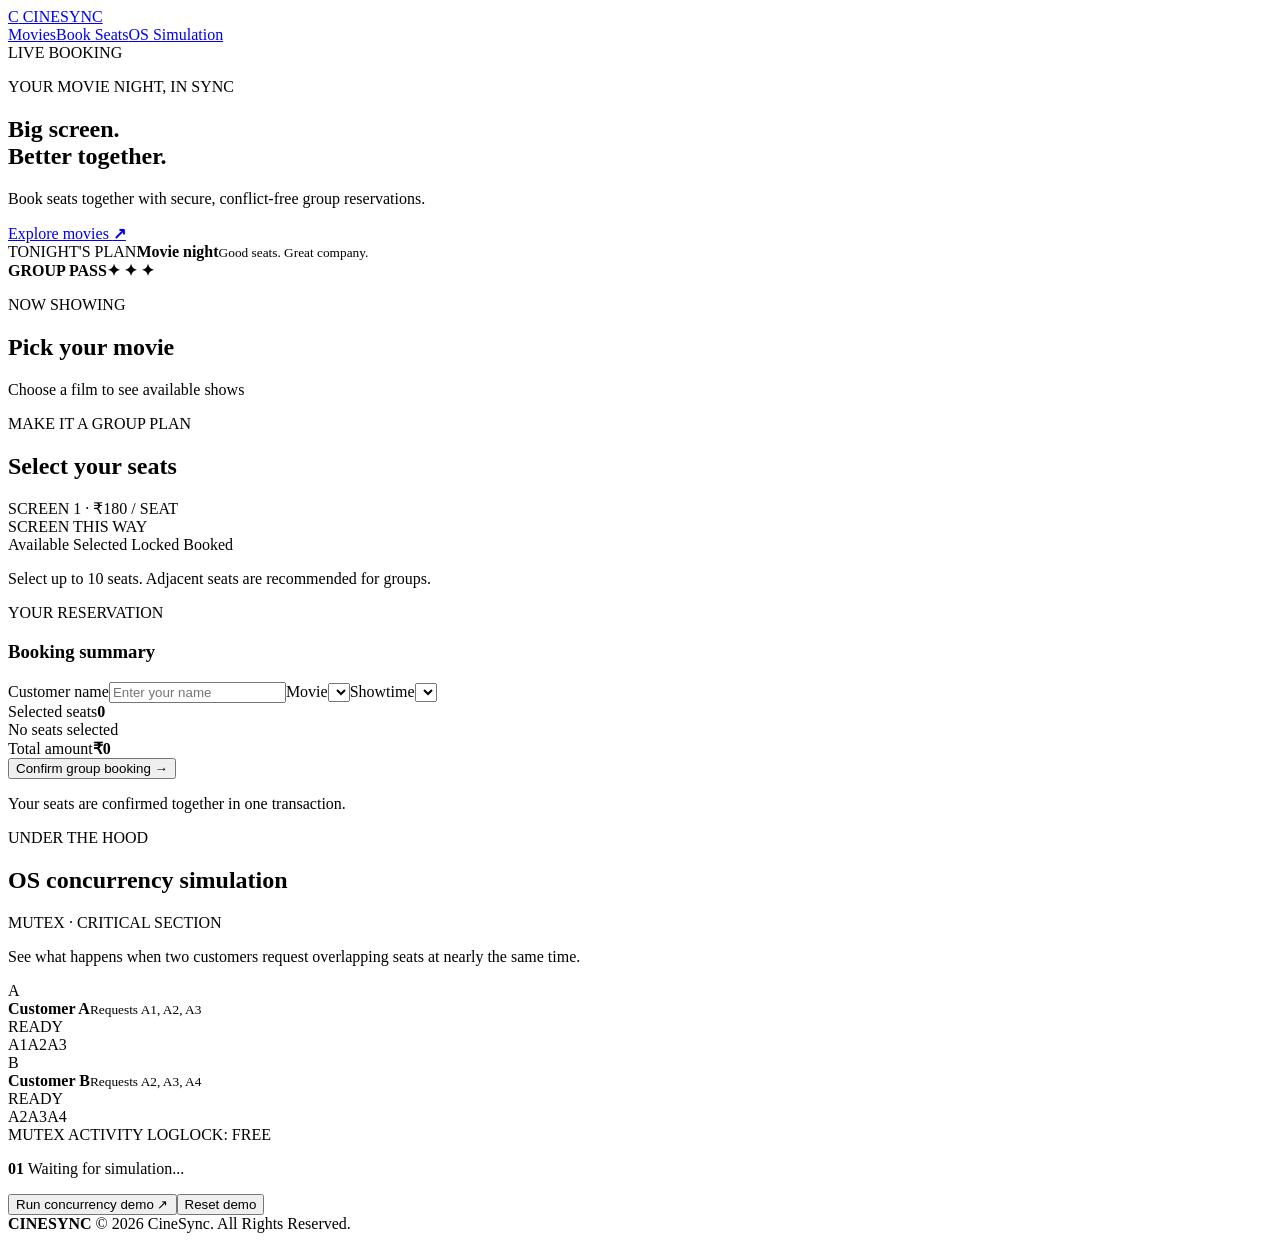
==== Cinema_Group_Ticket_Booking_System/templates/index.html @ 4b4c8a49 "Initial commit - Cinema Group Ticket Booking System" ====
<!DOCTYPE html>
<html lang="en">
<head>
<meta charset="UTF-8"><meta name="viewport" content="width=device-width, initial-scale=1">
<title>CineSync | Group Booking</title><link rel="stylesheet" href="/static/css/style.css">
</head>
<body>
<header class="topbar"><a class="brand" href="#"><span class="logo">C</span> CINESYNC</a><nav><a href="#movies">Movies</a><a href="#booking">Book Seats</a><a href="#simulation">OS Simulation</a></nav><span class="live"><i></i> LIVE BOOKING</span></header>
<main>
<section class="hero"><div><p class="eyebrow">YOUR MOVIE NIGHT, IN SYNC</p><h1>Big screen.<br><span>Better together.</span></h1><p class="hero-copy">Book seats together with secure, conflict-free group reservations.</p><a class="primary" href="#movies">Explore movies <b>↗</b></a></div><div class="hero-art"><div class="orb"></div><div class="ticket"><span>TONIGHT'S PLAN</span><strong>Movie night</strong><small>Good seats. Great company.</small><div class="ticket-line"></div><div class="ticket-bottom"><b>GROUP PASS</b><b>✦ ✦ ✦</b></div></div></div></section>
<section id="movies" class="section"><div class="section-head"><div><p class="eyebrow">NOW SHOWING</p><h2>Pick your movie</h2></div><span class="muted">Choose a film to see available shows</span></div><div id="movieGrid" class="movie-grid"></div></section>
<section id="booking" class="section booking-section"><div class="section-head"><div><p class="eyebrow">MAKE IT A GROUP PLAN</p><h2>Select your seats</h2></div><span class="pill">SCREEN 1 · ₹180 / SEAT</span></div><div class="booking-grid"><div class="seat-panel"><div class="screen-wrap"><div class="screen"></div><span>SCREEN THIS WAY</span></div><div class="legend"><span><i class="available"></i> Available</span><span><i class="chosen"></i> Selected</span><span><i class="locked"></i> Locked</span><span><i class="taken"></i> Booked</span></div><div id="seatGrid" class="seat-grid"></div><p class="seat-note">Select up to 10 seats. Adjacent seats are recommended for groups.</p></div><aside class="summary"><p class="eyebrow">YOUR RESERVATION</p><h3>Booking summary</h3><label for="customer">Customer name</label><input id="customer" placeholder="Enter your name" maxlength="60"><label for="movieSelect">Movie</label><select id="movieSelect"></select><label for="showSelect">Showtime</label><select id="showSelect"></select><div class="summary-line"><span>Selected seats</span><b id="selectedCount">0</b></div><div id="selectedNames" class="selected-names">No seats selected</div><div class="summary-total"><span>Total amount</span><strong id="total">₹0</strong></div><button id="bookBtn" class="primary full">Confirm group booking <b>→</b></button><p id="notice" class="notice">Your seats are confirmed together in one transaction.</p></aside></div></section>
<section id="simulation" class="section simulation"><div class="section-head"><div><p class="eyebrow">UNDER THE HOOD</p><h2>OS concurrency simulation</h2></div><span class="pill">MUTEX · CRITICAL SECTION</span></div><p class="muted">See what happens when two customers request overlapping seats at nearly the same time.</p><div class="sim-cards"><article class="sim-card"><div class="sim-top"><span class="avatar violet">A</span><div><b>Customer A</b><small>Requests A1, A2, A3</small></div><span id="statusA" class="status">READY</span></div><div class="seat-tags"><span>A1</span><span>A2</span><span>A3</span></div></article><article class="sim-card"><div class="sim-top"><span class="avatar orange">B</span><div><b>Customer B</b><small>Requests A2, A3, A4</small></div><span id="statusB" class="status">READY</span></div><div class="seat-tags"><span>A2</span><span>A3</span><span>A4</span></div></article></div><div class="sim-console"><div class="console-head"><span><i></i> MUTEX ACTIVITY LOG</span><span id="mutexState">LOCK: FREE</span></div><div id="log" class="log"><p><b>01</b> Waiting for simulation...</p></div><div class="sim-actions"><button id="runSim" class="primary">Run concurrency demo ↗</button><button id="resetSim" class="secondary">Reset demo</button></div></div></section>
</main><footer>
    <b>CINESYNC</b>
    <span>© 2026 CineSync. All Rights Reserved.</span>
</footer>
<script src="/static/js/app.js"></script></body></html>
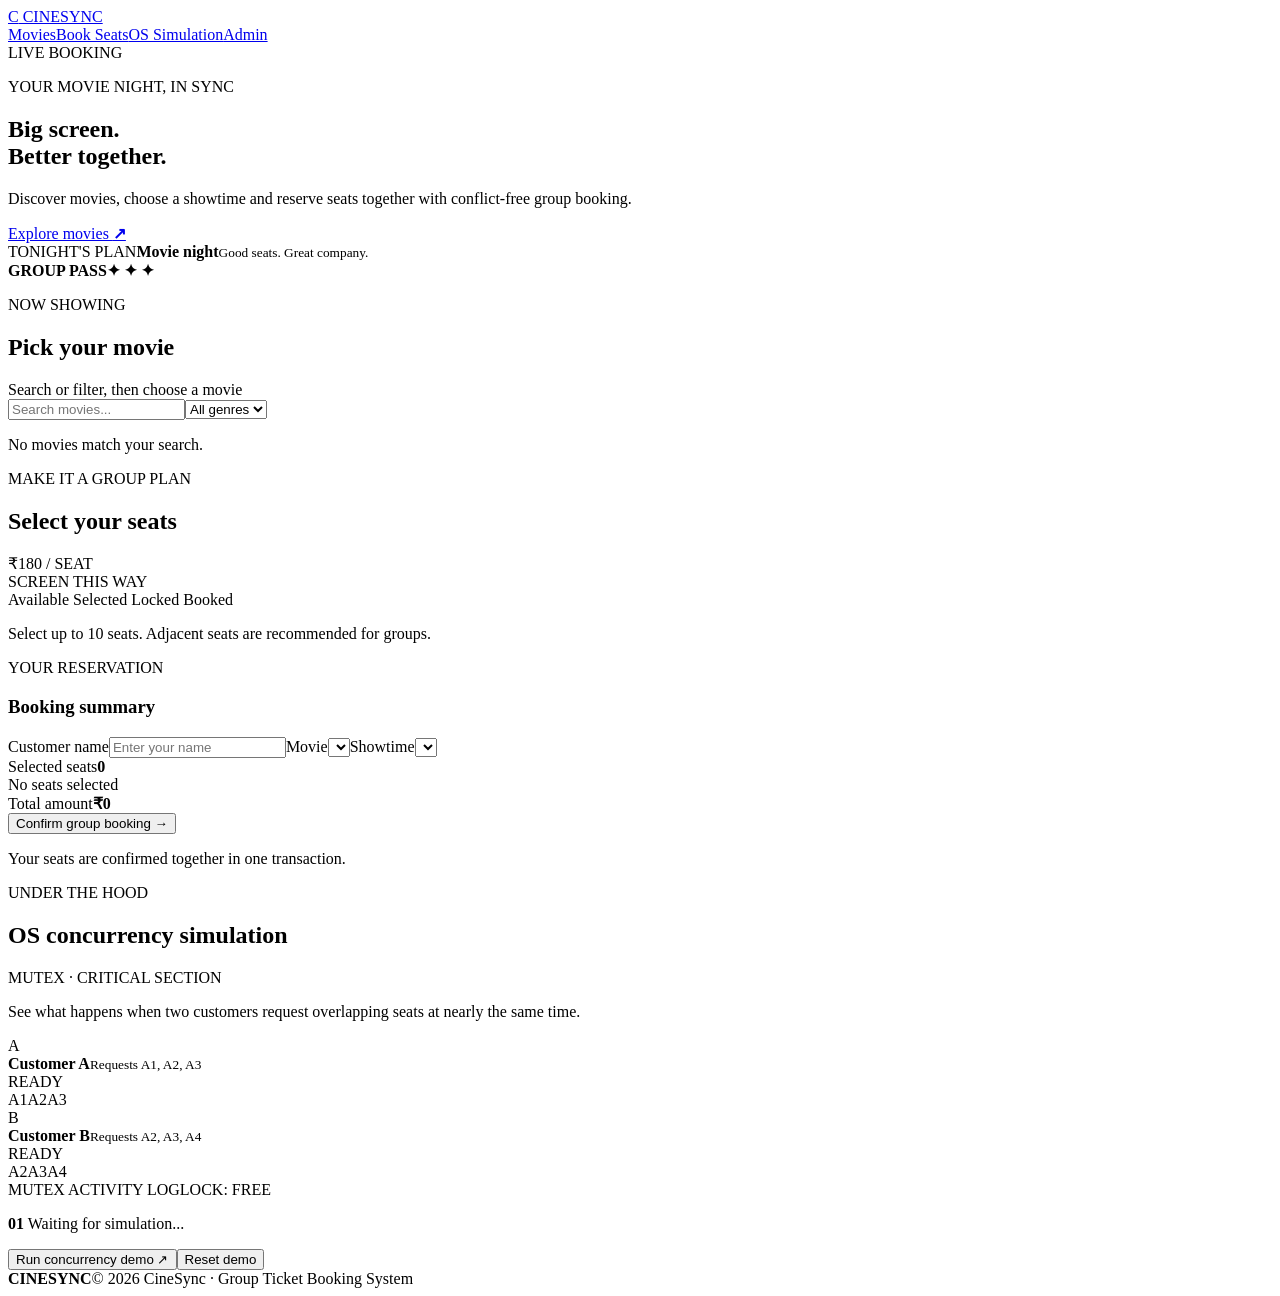
==== commit 29096dda: "Upgrade CineSync with admin dashboard" ====
--- a/Cinema_Group_Ticket_Booking_System/templates/index.html
+++ b/Cinema_Group_Ticket_Booking_System/templates/index.html
@@ -1,18 +1,12 @@
 <!DOCTYPE html>
-<html lang="en">
-<head>
-<meta charset="UTF-8"><meta name="viewport" content="width=device-width, initial-scale=1">
-<title>CineSync | Group Booking</title><link rel="stylesheet" href="/static/css/style.css">
-</head>
+<html lang="en"><head><meta charset="UTF-8"><meta name="viewport" content="width=device-width, initial-scale=1">
+<title>CineSync | Group Movie Booking</title><link rel="stylesheet" href="/static/css/style.css"></head>
 <body>
-<header class="topbar"><a class="brand" href="#"><span class="logo">C</span> CINESYNC</a><nav><a href="#movies">Movies</a><a href="#booking">Book Seats</a><a href="#simulation">OS Simulation</a></nav><span class="live"><i></i> LIVE BOOKING</span></header>
+<header class="topbar"><a class="brand" href="/"><span class="logo">C</span> CINESYNC</a><nav><a href="#movies">Movies</a><a href="#booking">Book Seats</a><a href="#simulation">OS Simulation</a><a href="/admin">Admin</a></nav><span class="live"><i></i> LIVE BOOKING</span></header>
 <main>
-<section class="hero"><div><p class="eyebrow">YOUR MOVIE NIGHT, IN SYNC</p><h1>Big screen.<br><span>Better together.</span></h1><p class="hero-copy">Book seats together with secure, conflict-free group reservations.</p><a class="primary" href="#movies">Explore movies <b>↗</b></a></div><div class="hero-art"><div class="orb"></div><div class="ticket"><span>TONIGHT'S PLAN</span><strong>Movie night</strong><small>Good seats. Great company.</small><div class="ticket-line"></div><div class="ticket-bottom"><b>GROUP PASS</b><b>✦ ✦ ✦</b></div></div></div></section>
-<section id="movies" class="section"><div class="section-head"><div><p class="eyebrow">NOW SHOWING</p><h2>Pick your movie</h2></div><span class="muted">Choose a film to see available shows</span></div><div id="movieGrid" class="movie-grid"></div></section>
-<section id="booking" class="section booking-section"><div class="section-head"><div><p class="eyebrow">MAKE IT A GROUP PLAN</p><h2>Select your seats</h2></div><span class="pill">SCREEN 1 · ₹180 / SEAT</span></div><div class="booking-grid"><div class="seat-panel"><div class="screen-wrap"><div class="screen"></div><span>SCREEN THIS WAY</span></div><div class="legend"><span><i class="available"></i> Available</span><span><i class="chosen"></i> Selected</span><span><i class="locked"></i> Locked</span><span><i class="taken"></i> Booked</span></div><div id="seatGrid" class="seat-grid"></div><p class="seat-note">Select up to 10 seats. Adjacent seats are recommended for groups.</p></div><aside class="summary"><p class="eyebrow">YOUR RESERVATION</p><h3>Booking summary</h3><label for="customer">Customer name</label><input id="customer" placeholder="Enter your name" maxlength="60"><label for="movieSelect">Movie</label><select id="movieSelect"></select><label for="showSelect">Showtime</label><select id="showSelect"></select><div class="summary-line"><span>Selected seats</span><b id="selectedCount">0</b></div><div id="selectedNames" class="selected-names">No seats selected</div><div class="summary-total"><span>Total amount</span><strong id="total">₹0</strong></div><button id="bookBtn" class="primary full">Confirm group booking <b>→</b></button><p id="notice" class="notice">Your seats are confirmed together in one transaction.</p></aside></div></section>
+<section class="hero"><div><p class="eyebrow">YOUR MOVIE NIGHT, IN SYNC</p><h1>Big screen.<br><span>Better together.</span></h1><p class="hero-copy">Discover movies, choose a showtime and reserve seats together with conflict-free group booking.</p><a class="primary" href="#movies">Explore movies <b>↗</b></a></div><div class="hero-art"><div class="orb"></div><div class="ticket"><span>TONIGHT'S PLAN</span><strong>Movie night</strong><small>Good seats. Great company.</small><div class="ticket-line"></div><div class="ticket-bottom"><b>GROUP PASS</b><b>✦ ✦ ✦</b></div></div></div></section>
+<section id="movies" class="section"><div class="section-head"><div><p class="eyebrow">NOW SHOWING</p><h2>Pick your movie</h2></div><span class="muted">Search or filter, then choose a movie</span></div>
+<div class="movie-tools"><input id="movieSearch" placeholder="Search movies..." aria-label="Search movies"><select id="genreFilter" aria-label="Filter by genre"><option value="">All genres</option></select></div><div id="movieGrid" class="movie-grid"></div><p id="emptyMovies" class="muted hidden">No movies match your search.</p></section>
+<section id="booking" class="section booking-section"><div class="section-head"><div><p class="eyebrow">MAKE IT A GROUP PLAN</p><h2>Select your seats</h2></div><span class="pill">₹180 / SEAT</span></div><div class="booking-grid"><div class="seat-panel"><div class="screen-wrap"><div class="screen"></div><span>SCREEN THIS WAY</span></div><div class="legend"><span><i class="available"></i> Available</span><span><i class="chosen"></i> Selected</span><span><i class="locked"></i> Locked</span><span><i class="taken"></i> Booked</span></div><div id="seatGrid" class="seat-grid"></div><p class="seat-note">Select up to 10 seats. Adjacent seats are recommended for groups.</p></div><aside class="summary"><p class="eyebrow">YOUR RESERVATION</p><h3>Booking summary</h3><label for="customer">Customer name</label><input id="customer" placeholder="Enter your name" maxlength="60"><label for="movieSelect">Movie</label><select id="movieSelect"></select><label for="showSelect">Showtime</label><select id="showSelect"></select><div class="summary-line"><span>Selected seats</span><b id="selectedCount">0</b></div><div id="selectedNames" class="selected-names">No seats selected</div><div class="summary-total"><span>Total amount</span><strong id="total">₹0</strong></div><button id="bookBtn" class="primary full">Confirm group booking <b>→</b></button><p id="notice" class="notice">Your seats are confirmed together in one transaction.</p></aside></div></section>
 <section id="simulation" class="section simulation"><div class="section-head"><div><p class="eyebrow">UNDER THE HOOD</p><h2>OS concurrency simulation</h2></div><span class="pill">MUTEX · CRITICAL SECTION</span></div><p class="muted">See what happens when two customers request overlapping seats at nearly the same time.</p><div class="sim-cards"><article class="sim-card"><div class="sim-top"><span class="avatar violet">A</span><div><b>Customer A</b><small>Requests A1, A2, A3</small></div><span id="statusA" class="status">READY</span></div><div class="seat-tags"><span>A1</span><span>A2</span><span>A3</span></div></article><article class="sim-card"><div class="sim-top"><span class="avatar orange">B</span><div><b>Customer B</b><small>Requests A2, A3, A4</small></div><span id="statusB" class="status">READY</span></div><div class="seat-tags"><span>A2</span><span>A3</span><span>A4</span></div></article></div><div class="sim-console"><div class="console-head"><span><i></i> MUTEX ACTIVITY LOG</span><span id="mutexState">LOCK: FREE</span></div><div id="log" class="log"><p><b>01</b> Waiting for simulation...</p></div><div class="sim-actions"><button id="runSim" class="primary">Run concurrency demo ↗</button><button id="resetSim" class="secondary">Reset demo</button></div></div></section>
-</main><footer>
-    <b>CINESYNC</b>
-    <span>© 2026 CineSync. All Rights Reserved.</span>
-</footer>
-<script src="/static/js/app.js"></script></body></html>
+</main><footer><b>CINESYNC</b><span>© 2026 CineSync · Group Ticket Booking System</span></footer><script src="/static/js/app.js"></script></body></html>
